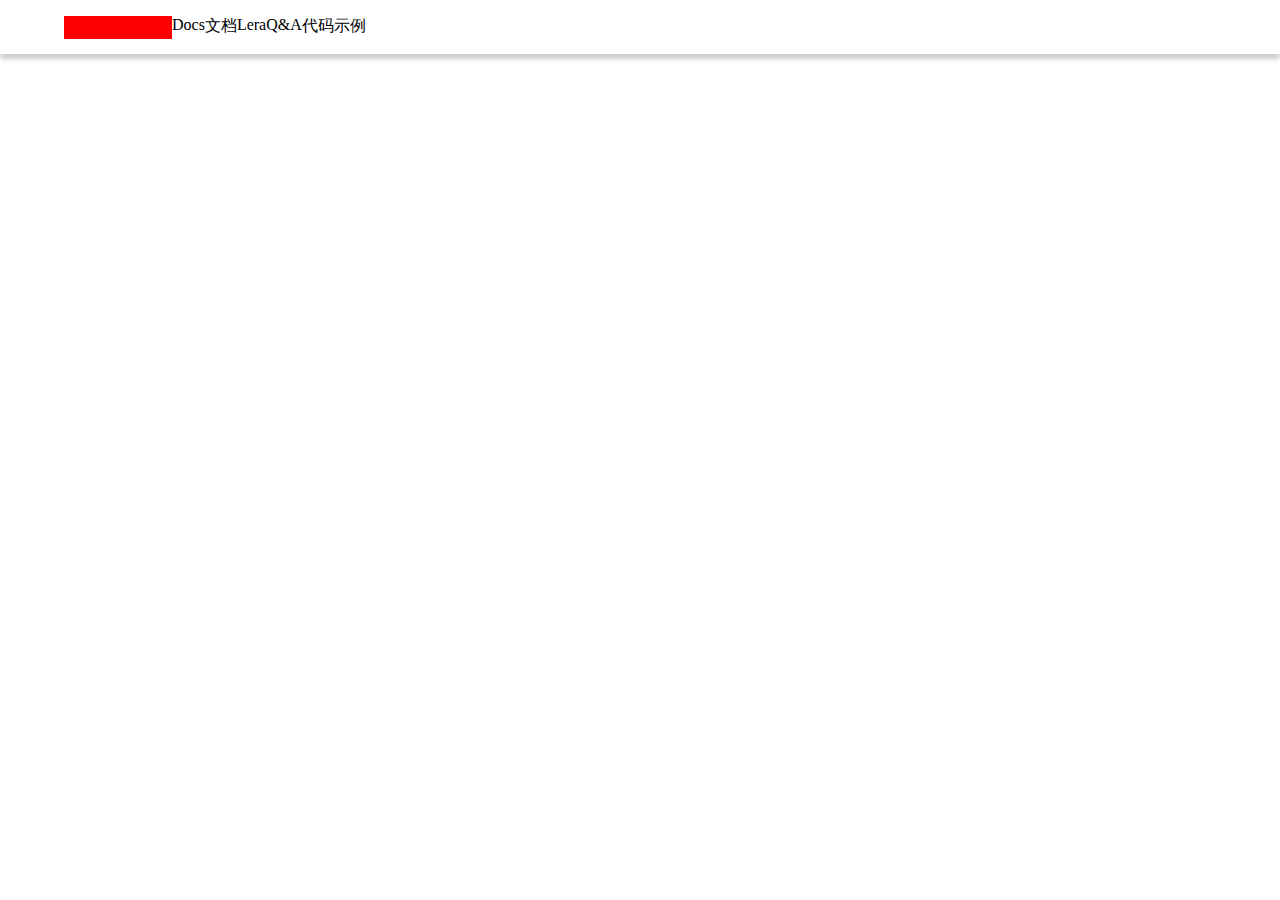
==== index.html @ 4d3974f1 "commit" ====
<!DOCTYPE html>
<html lang="en">
<head>
    <meta charset="UTF-8">
    <meta http-equiv="X-UA-Compatible" content="IE=edge">
    <meta name="viewport" content="width=device-width, initial-scale=1.0">
    <title>知识体系</title>
    <link rel="stylesheet" href="/css/head.css">
</head>
<body>
    <div id="app" class="wrapper">
        <div class="headLayout">
            <div class="nav">
                <div class="nav_left">
                    <div class="logo">

                    </div>
                    <ul class="navBar">
                        <li class="nav_bar_item">Docs</li>
                        <li class="nav_bar_item">文档</li>
                        <li class="nav_bar_item">Lera</li>
                        <li class="nav_bar_item">Q&A</li>
                        <li class="nav_bar_item">代码示例</li>
                    </ul>
                </div>
                <div class="nav_right">

                </div>
            </div>
        </div>
    </div>
</body>
<script src="/utils/vue.js"></script>
<script src="/js/index.js"></script>
</html>
---- css/head.css ----
*{
    margin: 0;
    padding: 0;
}
ul li {
    list-style: none;
}
.headLayout{
    width: 100%;
    height: 54px;
    min-height: 54px;
    overflow: hidden;
    background: #fff;
    box-shadow: 0 5px 5px #ccc;
}
.headLayout .nav{
    width: 90%;
    height: 54px;
    background: #fff;
    margin: 0 auto;
    display: flex;
    justify-content: space-between;
    align-items: center;
}
.headLayout .nav .nav_left .logo{
    width: 108px;
    height: 23px;
    background: red;
}
.headLayout .nav .nav_left{
    display: flex;
}
.headLayout .nav .nav_left .navBar{
    display: flex
}
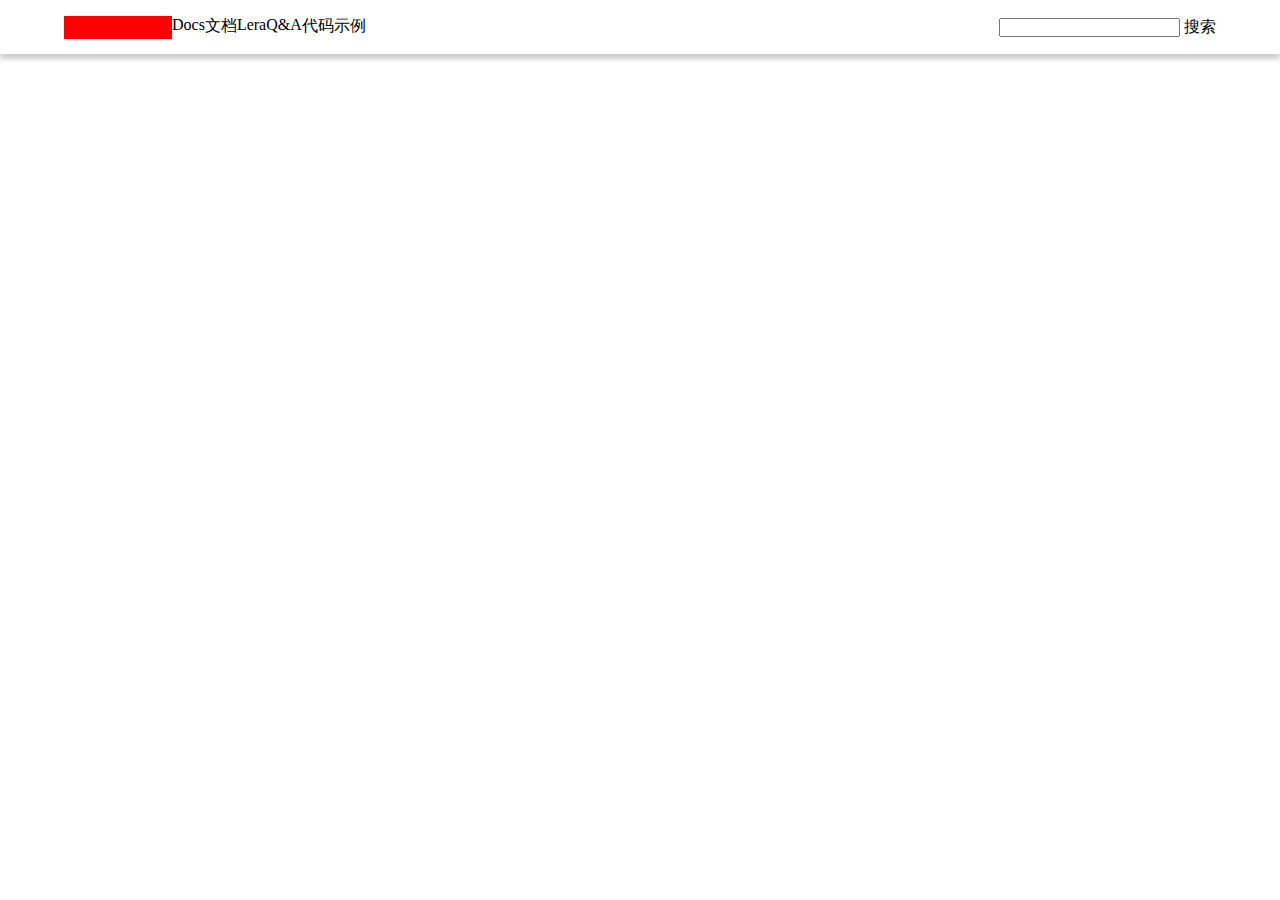
==== commit f9fb8183: "commit" ====
--- a/index.html
+++ b/index.html
@@ -24,7 +24,8 @@
                     </ul>
                 </div>
                 <div class="nav_right">
-
+                    <input type="text">
+                    搜索
                 </div>
             </div>
         </div>
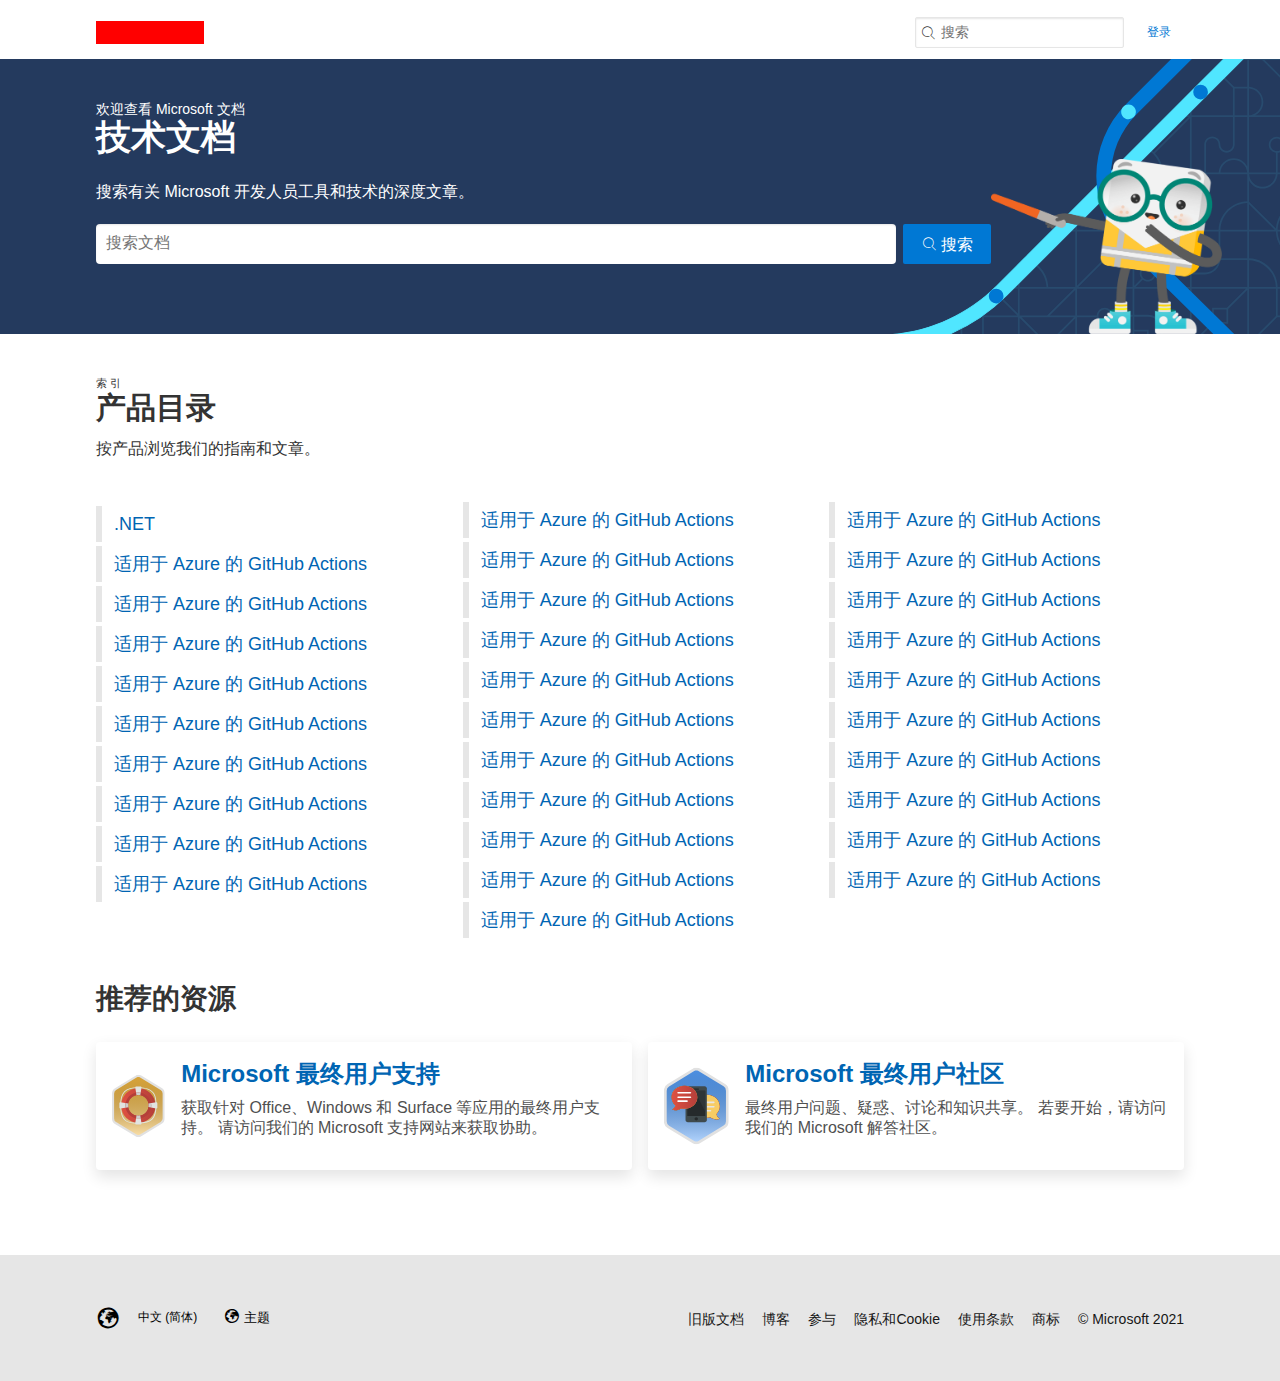
==== commit dc6deeb4: "commit" ====
--- a/index.html
+++ b/index.html
@@ -3,9 +3,11 @@
 <head>
     <meta charset="UTF-8">
     <meta http-equiv="X-UA-Compatible" content="IE=edge">
-    <meta name="viewport" content="width=device-width, initial-scale=1.0">
+    <meta name="viewport" content="width=device-width,initial-scale=1,minimum-scale=1,maximum-scale=1,user-scalable=no" />
     <title>知识体系</title>
     <link rel="stylesheet" href="/css/head.css">
+    <link rel="stylesheet" href="/static/icon/iconfont.css">
+    <link rel="stylesheet" href="/css/index.css">
 </head>
 <body>
     <div id="app" class="wrapper">
@@ -16,21 +18,141 @@
 
                     </div>
                     <ul class="navBar">
-                        <li class="nav_bar_item">Docs</li>
-                        <li class="nav_bar_item">文档</li>
-                        <li class="nav_bar_item">Lera</li>
-                        <li class="nav_bar_item">Q&A</li>
-                        <li class="nav_bar_item">代码示例</li>
+                        <li class="nav_bar_item" v-for="(item,index) in headTabs" @click="changeTabs(item,index)">
+                            <a href="#">
+                                <span :class="{active:tabNumber==index}">
+                                    {{item.name}}
+                                </span>
+                            </a>
+                        </li>
                     </ul>
                 </div>
                 <div class="nav_right">
-                    <input type="text">
-                    搜索
+                    <div class="search">
+                        <input class="inpSearch" type="text" placeholder="搜索" v-code>
+                        <i class="iconfont icon-sousuo"></i>
+                    </div>
+                    <a href="#" class="login_btn">登录</a>
                 </div>
             </div>
+        </div>
+        <div class="container">
+            <div class="directory">
+                <div class="uhf-container">
+                    <div class="columns">
+                        <div class="column">
+                            <p class="supertitle">
+                                欢迎查看 Microsoft 文档
+                            </p>
+                            <h1 class="title">技术文档</h1>
+                            <p class="font-size-l">搜索有关 Microsoft 开发人员工具和技术的深度文章。</p>
+                            <div class="control">
+                                <input class="inp" type="text" placeholder="搜索文档" v-focus>
+                                <button class="button">
+                                    <i class="iconfont icon-sousuo"></i>
+                                    搜索</button>
+                            </div>
+                        </div>
+                        <div class="column">
+                            <img src="/images/air-traffic-controller-doc-2x.png" alt="">
+                        </div>
+                    </div>
+                </div>
+            </div>
+            <div class="listings">
+                <p class="indexes">索引</p>
+                <h2 class="title">产品目录</h2>
+                <p class="font-size-l">按产品浏览我们的指南和文章。</p>
+                <div class="has-margin-top-extra-large">
+                    <ul class="has-three-text-columns">
+                        <li class="has-three-text-columns-list-items">
+                            <a class="bar-link" href="#">.NET</a>
+                        </li>
+                        <li class="has-three-text-columns-list-items" v-for="item in 30">
+                            <a class="bar-link" href="/productHome.html" target="_blank">
+                                适用于 Azure 的 GitHub Actions
+                            </a>
+                        </li>
+                    </ul>
+                </div>
+            </div>
+            <section class="hero">
+                <div class="recommend_resources">
+                    <h2>推荐的资源</h2>
+                    <ul class="grid">
+                        <li class="grid_item">
+                            <div class="box">
+                                <div class="l_img">
+                                    <img src="/images/end-user-support-icon.svg" alt="">
+                                </div>
+                                <div class="media-content">
+                                    <a href="#" class="is-block">
+                                        <h3 class="font-size-h3">Microsoft 最终用户支持</h3>
+                                    </a>
+                                    <p class="desc">获取针对 Office、Windows 和 Surface 等应用的最终用户支持。 请访问我们的 Microsoft 支持网站来获取协助。</p>
+                                </div>
+                            </div>
+                        </li>
+                        <li class="grid_item">
+                            <div class="box">
+                                <div class="l_img">
+                                    <img src="/images/end-user-community-icon.svg" alt="">
+                                </div>
+                                <div class="media-content">
+                                    <a href="#" class="is-block">
+                                        <h3 class="font-size-h3">
+                                            Microsoft 最终用户社区</h3>
+                                    </a>
+                                    <p class="desc">最终用户问题、疑惑、讨论和知识共享。 若要开始，请访问我们的 Microsoft 解答社区。</p>
+                                </div>
+                            </div>
+                        </li>
+                    </ul>
+                </div>
+            </section>
+        </div>
+        <div class="footerLayout">
+            <footer>
+                <div class="is-full">
+                    <a href="#">
+                        <i class="iconfont icon-diqiu"></i>
+                        <span class="local-selector-link-text">中文 (简体)</span>
+                    </a>
+                    <div class="dropdown">
+                        <button>
+                            <i class="iconfont icon-diqiu"></i>
+                            <span>主题</span>
+                        </button>
+                    </div>
+                </div>
+                <ul class="links">
+                    <li>
+                        <a href="#">旧版文档</a>
+                    </li>
+                    <li>
+                        <a href="#">博客</a>
+                    </li>
+                    <li>
+                        <a href="#">参与</a>
+                    </li>
+                    <li>
+                        <a href="#">隐私和Cookie</a>
+                    </li>
+                    <li>
+                        <a href="#">使用条款</a>
+                    </li>
+                    <li>
+                        <a href="#">商标</a>
+                    </li>
+                    <li>
+                        <a href="#">© Microsoft 2021</a>
+                    </li>
+                </ul>
+            </footer>
         </div>
     </div>
 </body>
 <script src="/utils/vue.js"></script>
+<script src="/components/headLayout.js"></script>
 <script src="/js/index.js"></script>
 </html>--- a/css/head.css
+++ b/css/head.css
@@ -2,19 +2,32 @@
     margin: 0;
     padding: 0;
 }
-ul li {
-    list-style: none;
+body{
+    background:#fff;color:#333;font-size:12px; margin-top:5px;font-family:"SimSun","宋体","Arial Narrow";
+}
+ul,ol{
+    list-style-type:none;
+}
+select,input,img,select{
+    vertical-align:middle;
+}
+a{text-decoration:none;color: #000;}
+/* a:hover,a:active,a:focus{color:#000;text-decoration:underline;}  */
+body, html {
+    font-family: Segoe UI,SegoeUI,Helvetica Neue,Helvetica,Arial,sans-serif;
+    -webkit-font-smoothing: antialiased;
+    font-weight: 400;
+    text-rendering: optimizeLegibility;
 }
 .headLayout{
     width: 100%;
-    height: 54px;
+    /* height: 54px; */
     min-height: 54px;
-    overflow: hidden;
     background: #fff;
     box-shadow: 0 5px 5px #ccc;
 }
 .headLayout .nav{
-    width: 90%;
+    width: 85%;
     height: 54px;
     background: #fff;
     margin: 0 auto;
@@ -32,4 +45,210 @@
 }
 .headLayout .nav .nav_left .navBar{
     display: flex
+}
+.headLayout .nav .nav_left .navBar .nav_bar_item{
+    font-size: 16px;
+    color: #333;
+    display: flex;
+}
+.headLayout .nav .nav_left .navBar .nav_bar_item:first-child::before{
+    content: "";
+    display: inline-block;
+    height: 24px;
+    border-left: 2px solid #505050;
+    margin-left: 8px;
+    margin-right: 16px;
+}
+.headLayout .nav .nav_left .navBar .nav_bar_item a{
+    padding:0 5px;
+}
+.headLayout .nav .nav_left .navBar .nav_bar_item a span:hover{
+    border-bottom: 2px solid #333;
+}
+/* .headLayout .nav .nav_left .navBar .nav_bar_item a:hover{
+    text-decoration: underline;
+} */
+.headLayout .nav .nav_left .navBar .nav_bar_item a span.active{
+    border-bottom: 2px solid #333;
+}
+.headLayout .nav .nav_right{
+    display: flex;
+    align-items: center;
+}
+.headLayout .nav .nav_right .search{
+    position: relative;
+    width: 209px;
+    height: 31px;
+}
+.headLayout .nav .nav_right .search i{
+    position: absolute;
+    top: 8px;
+    left: 5px;
+}
+.headLayout .nav .nav_right .inpSearch{
+    outline: none;
+    width: 209px;
+    height: 31px;
+    border: 1px solid #e6e6e6;
+    padding-left: 25px;
+    box-shadow: inset 0 1px 2px #e6e6e6;
+    box-sizing: border-box;
+    border-radius: 2px;
+}
+.headLayout .nav .nav_right .inpSearch:hover{
+    border: 1px solid #0078d4;
+}
+.headLayout .nav .nav_right .inpSearch.is_focus{
+    border: none;
+    box-shadow: 0 0 0 2px #0078d4;
+}
+.headLayout .nav .nav_right .inpSearch::-webkit-input-placeholder {
+    font-size: 14px;
+}
+.headLayout .nav .nav_right .login_btn{
+    width: 50px;
+    text-align: center;
+    color: #0078d4;
+    font-size: 16px;
+    margin-left: 10px;
+    height: 30px;
+    line-height: 30px;
+    font-size: 12px;
+}
+.headLayout .nav .nav_right .login_btn:hover{
+    cursor: pointer;
+    background: #f2f2f2;
+    text-decoration: underline;
+}
+
+
+.headLayout .nav_bar{
+    border-top: 1px solid #e6e6e6;
+    border-bottom: 1px solid #e6e6e6;
+    height: 54px;
+    min-height: 54px;
+}
+.headLayout .nav_bar .nav_bar_margin{
+    width: 85%;
+    margin: 0 auto;
+    display: flex;
+    align-items: center;
+}
+.headLayout .nav_bar .nav_bar_margin .nav-bar-button{
+    font-size: 18px;
+    font-weight: 600;
+    line-height: 54px;
+    padding-right: 10px;
+}
+.headLayout .nav_bar .nav_bar_margin .nav_bar_nav .lis{
+    display: flex;
+    font-size: 14px;
+    min-height: 54px;
+    line-height: 54px;
+    background: transparent;
+}
+.headLayout .nav_bar .nav_bar_margin .nav_bar_nav .lis.active{
+    background: #f2f2f2;
+}
+.headLayout .nav_bar .nav_bar_margin .nav_bar_nav .lis .nav_bar_item{
+    min-width: 54px;
+    padding: 0 8px;
+    position: relative;
+}
+.headLayout .nav_bar .nav_bar_margin .nav_bar_nav .lis .nav_bar_item:hover .text{
+    border-bottom: 2px solid #333;
+    cursor: pointer;
+}
+
+.headLayout .nav_bar .nav_bar_margin .nav_bar_nav .lis .nav_bar_item .dropdown-menu{
+    width: 115px;
+    position: absolute;
+    left: 0px;
+    top: 100%;
+    background: #f2f2f2;
+    z-index: 9999;
+    display: none;
+}
+.headLayout .nav_bar .nav_bar_margin .nav_bar_nav .lis .nav_bar_item .dropdown-menu .nav-bar{
+    line-height: 30px;
+}
+.headLayout .nav_bar .nav_bar_margin .nav_bar_nav .lis .nav_bar_item .dropdown-menu .nav-bar a{
+    padding: 8px 16px;
+}
+.headLayout .nav_bar .nav_bar_margin .nav_bar_nav .lis .nav_bar_item .dropdown-menu .nav-bar:hover a{
+    text-decoration: underline;
+}
+.headLayout .nav_bar .nav_bar_margin .nav-bar-spacer{
+    flex: 1;
+}
+.headLayout .nav_bar .nav_bar_margin .nav-bar-list .download{
+    border-radius: 2px;
+    font-size: 14px;
+    width: 82px;
+    height: 31px;
+    line-height: 31px;
+    color: #fff;
+    text-align: center;
+    background: #0078d4;
+    display: block;
+}
+
+.footerLayout{
+    width: 100%;
+    background: #e6e6e6;
+}
+.footerLayout footer{
+    width: 85%;
+    margin: 0 auto;
+    display: flex;
+    justify-content: space-between;
+    align-items: center;
+    padding: 48px 16px 48px;
+}
+.footerLayout footer .is-full{
+    display: flex;
+    align-items: center;
+}
+.footerLayout footer .is-full a{
+    display: flex;
+    align-items: center;
+}
+.footerLayout footer .is-full a i{
+    font-size: 24px;
+    margin-right: 18px;
+}
+.local-selector-link-text:hover{
+    text-decoration: underline;
+}
+.footerLayout footer .is-full .dropdown{
+    margin: 0 16px;
+}
+.footerLayout footer .is-full .dropdown button{
+    width: 68px;
+    height: 30px;
+    border: none;
+    background: transparent;
+}
+.footerLayout footer .is-full .dropdown button:hover{
+    border: 1px solid #333;
+    cursor: pointer;
+}
+.footerLayout footer .links{
+    font-size: 14px;
+    color: #333;
+    display: flex;
+    flex-wrap: wrap;
+}
+.footerLayout footer .links li {
+    margin: 4px 18px 0 0;
+}
+.footerLayout footer .links li a{
+    color: #171717;
+}
+.footerLayout footer .links li:hover a{
+    color: #505050;
+    text-decoration: underline;
+}
+.footerLayout footer .links li:last-child{
+    margin-right: 0;
 }--- a/static/icon/iconfont.css
+++ b/static/icon/iconfont.css
@@ -0,0 +1,45 @@
+@font-face {
+  font-family: "iconfont"; /* Project id  */
+  src: url('iconfont.ttf?t=1628079209817') format('truetype');
+}
+
+.iconfont {
+  font-family: "iconfont" !important;
+  font-size: 16px;
+  font-style: normal;
+  -webkit-font-smoothing: antialiased;
+  -moz-osx-font-smoothing: grayscale;
+}
+
+.icon-iconfontarrows1:before {
+  content: "\e625";
+}
+
+.icon-sousuo:before {
+  content: "\e619";
+}
+
+.icon-shangjiantou:before {
+  content: "\e733";
+}
+
+.icon-youjiantou:before {
+  content: "\e629";
+}
+
+.icon-liangdu-:before {
+  content: "\e634";
+}
+
+.icon-diqiu:before {
+  content: "\e650";
+}
+
+.icon-shaixuan:before {
+  content: "\e68a";
+}
+
+.icon-jiegou:before {
+  content: "\e700";
+}
+
--- a/css/index.css
+++ b/css/index.css
@@ -0,0 +1,181 @@
+.container .directory{
+    width: 100%;
+    height: 275px;
+    background: url('/images/svg.svg');
+    background-position: 50%;
+    background-repeat: no-repeat;
+    background-size: cover;
+    outline-color: #fff!important;
+    position: relative;
+}
+.container .directory .uhf-container{
+    width: 85%;
+    margin: 0 auto;
+    padding: 42px 0;
+}
+.container .directory .uhf-container .columns{
+    display: flex;
+}
+.container .directory .uhf-container .columns .column .supertitle{
+    font-size: 14px;
+    color: #fff;
+}
+.container .directory .uhf-container .columns .column .title{
+    font-size: 35px;
+    color: #fff;
+    margin-top: -5px;
+    margin-bottom: 21px;
+}
+.container .directory .uhf-container .columns .column .font-size-l{
+    color: #fff;
+    line-height: 1.3;
+    font-size: 16px;
+}
+
+.container .directory .uhf-container .columns .column .control{
+    margin-top: 21px;
+    display: flex;
+}
+.container .directory .uhf-container .columns .column .control .inp{
+    width: 800px;
+    height: 40px;
+    border: none;
+    border-radius: 4px;
+    box-shadow: inset 0 1px 2px rgba(0,0,0,.1);
+    outline: none;
+    padding-left: 10px;
+    box-sizing: border-box;
+}
+.container .directory .uhf-container .columns .column .control .inp:hover{
+    border: 1px solid #0078d4;
+}
+.container .directory .uhf-container .columns .column .control .inp.is_focus_inp{
+    border: none;
+    box-shadow: 0 0 0 2px #50e6ff;
+}
+.container .directory .uhf-container .columns .column .control .inp::-webkit-input-placeholder{
+    font-size: 16px;
+}
+.container .directory .uhf-container .columns .column .control .button{
+    width: 88px;
+    height: 40px;
+    line-height: 40px;
+    outline: none;
+    font-size: 16px;
+    color: #fff;
+    background: #0078d4;
+    border: none;
+    border-radius: 2px;
+    margin-left: 7px;
+}
+.container .directory .uhf-container .columns .column .control .button:hover{
+    cursor: pointer;
+    background: #00579a;
+}
+.container .directory .uhf-container .columns .column img{
+    height: 175px;
+    position: absolute;
+    bottom: 0;
+}
+.container .listings{
+    width: 85%;
+    margin: 0 auto;
+}
+.container .listings .indexes{
+    margin-top: 42px;
+    font-size: 11px;
+    letter-spacing: 3px;
+}
+.container .listings .title{
+    font-size: 30px;
+    line-height: 1.125;
+    font-weight: 600;
+    margin-bottom: 14px;
+}
+.font-size-l{
+    line-height: 1.3;
+    font-size: 16px;
+}
+.container .listings .has-margin-top-extra-large{
+    margin: 42px 0;
+}
+.container .listings .has-margin-top-extra-large .has-three-text-columns{
+    columns: 3;
+}
+.container .listings .has-margin-top-extra-large .has-three-text-columns .has-three-text-columns-list-items{
+    break-inside: avoid;
+}
+.bar-link{
+    align-items: center;
+    border-left: 6px solid #e6e6e6;
+    display: flex;
+    font-size: 18px;
+    line-height: 28px;
+    margin-top: 4px!important;
+    min-height: 36px;
+    padding-left: 12px!important;
+    padding-right: 12px!important;
+    color: #0065b3;
+}
+.bar-link:hover{
+    text-decoration: underline;
+    border-left-color: #0065b3;
+}
+.hero{
+    height: 275px;
+}
+.hero .recommend_resources{
+    width: 85%;
+    margin: 0 auto;
+}
+.hero .recommend_resources h2{
+    font-size: 24px;
+    font-weight: 600;
+    font-size: 28px;
+    padding-bottom: 24px;
+}
+.hero .recommend_resources .grid{
+    display: grid;
+    grid-template-columns: repeat(auto-fit,minmax(290px,1fr));
+    grid-column-gap: 16px;
+    row-gap: 16px;
+    margin: 0;
+    padding: 0;
+}
+.hero .recommend_resources .grid_item{
+    display: flex;
+    align-content: stretch;
+    align-items: stretch;
+    box-shadow: 0 6.4px 14.4px 0 rgba(0,0,0,.11);
+    border-radius: 4px;
+    background: #fff;
+}
+.hero .recommend_resources .grid_item .box{
+    padding: 16px;
+    box-sizing: border-box;
+    display: flex;
+}
+.hero .recommend_resources .grid_item .box .l_img{
+    width: 96px;
+    height: 96px;
+    margin-right: 16px;
+}
+.hero .recommend_resources .grid_item .box .l_img img{
+    width: 100%;
+    height: 100%;
+}
+.media-content .is-block:hover{
+    color: #0065b3;
+    text-decoration: underline;
+}
+.media-content .is-block .font-size-h3{
+    font-size: 24px;
+    color: #0065b3;
+    margin-bottom: 8px;
+}
+.media-content .desc{
+    margin-bottom: 8px;
+    color: #505050;
+    line-height: 1.3;
+    font-size: 16px;
+}
